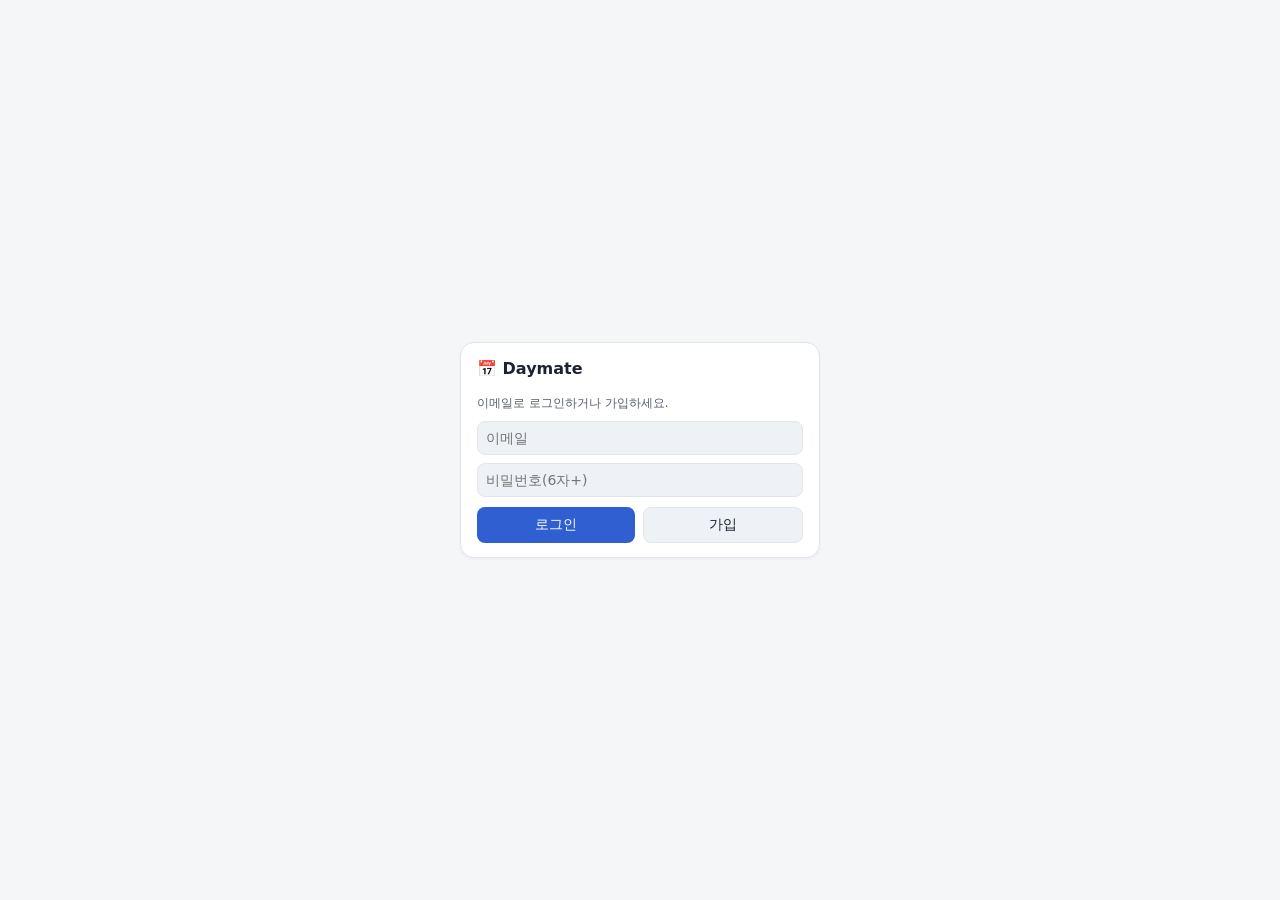
==== static/login.html @ 56f780a0 "feat(deploy): session-based static serving + login page Co-Authored-By: Claude Opus 4.8 (1M context)" ====
<!DOCTYPE html><html lang="ko"><head><meta charset="UTF-8">
<meta name="viewport" content="width=device-width, initial-scale=1, viewport-fit=cover">
<title>Daymate 로그인</title><link rel="stylesheet" href="/static/style.css"></head>
<body style="display:flex;align-items:center;justify-content:center;min-height:100vh">
<div class="card" style="max-width:360px;width:100%">
  <h2 id="ttl">📅 Daymate</h2>
  <p class="hint" id="msg">이메일로 로그인하거나 가입하세요.</p>
  <input id="email" type="email" placeholder="이메일" style="width:100%;margin-bottom:8px">
  <input id="pw" type="password" placeholder="비밀번호(6자+)" style="width:100%;margin-bottom:10px">
  <div class="row"><button id="loginBtn" style="flex:1">로그인</button>
  <button id="regBtn" class="ghost" style="flex:1">가입</button></div>
</div>
<script>
async function post(p){const r=await fetch(p,{method:"POST",headers:{"Content-Type":"application/json"},
  body:JSON.stringify({email:email.value.trim(),password:pw.value})});return r;}
function go(){location.href="/";}
loginBtn.onclick=async()=>{const r=await post("/api/login");if(r.ok)go();else msg.textContent=(await r.json()).error;};
regBtn.onclick=async()=>{const r=await post("/api/register");if(r.ok)go();else msg.textContent=(await r.json()).error;};
</script></body></html>
---- static/style.css ----
:root {
  --bg: #f5f6f8;
  --panel: #ffffff;
  --panel2: #eef1f5;
  --text: #1c2230;
  --muted: #565d6d;
  --line: #e2e5ec;
  --grad: #2f5fd0;
  --goal: #1f9e6b;
  --filler: #8089a0;
  --meal: #d08a2f;
  --exercise: #d0492f;
  --free: #9aa1b0;
  --event: #8a4fd0;
  --important: #e23c5a;
  --routine: #aab0bc;
  --selfdev: #1f9aa6;
}
* { box-sizing: border-box; }
body {
  margin: 0; background: var(--bg); color: var(--text);
  font-family: -apple-system, BlinkMacSystemFont, "Apple SD Gothic Neo",
    "Noto Sans KR", "Malgun Gothic", "Segoe UI", system-ui, sans-serif;
  -webkit-font-smoothing: antialiased;
  -moz-osx-font-smoothing: grayscale;
  line-height: 1.55;
}
header {
  display: flex; justify-content: space-between; align-items: center;
  flex-wrap: wrap; gap: 12px;
  padding: max(16px, env(safe-area-inset-top)) 24px 16px; border-bottom: 1px solid var(--line);
  position: sticky; top: 0; background: var(--bg); z-index: 5;
}
h1 { font-size: 20px; margin: 0; }
.controls { display: flex; gap: 8px; flex-wrap: wrap; }
button {
  background: var(--grad); color: #fff; border: 0; border-radius: 8px;
  padding: 8px 14px; font-size: 14px; cursor: pointer;
  transition: filter .12s, transform .06s, opacity .12s;
}
button.ghost { background: var(--panel2); color: var(--text); border: 1px solid var(--line); }
button:hover { filter: brightness(1.1); }
button:active { transform: translateY(1px); opacity: .85; }
input, textarea {
  background: var(--panel2); color: var(--text); border: 1px solid var(--line);
  border-radius: 8px; padding: 8px; font-size: 14px; font-family: inherit;
}
input:focus, textarea:focus, select:focus {
  outline: none; border-color: var(--grad);
  box-shadow: 0 0 0 3px rgba(47,95,208,.15);
}
main {
  display: grid; grid-template-columns: 232px 1fr 332px; gap: 20px;
  padding: 20px 24px; max-width: 1340px; margin: 0 auto;
}
@media (max-width: 1080px) { main { grid-template-columns: 1fr; } }
.leftpanel { display: flex; flex-direction: column; gap: 16px; }
.card { background: var(--panel); border: 1px solid var(--line); border-radius: 14px;
  padding: 14px 16px; box-shadow: 0 1px 3px rgba(20,30,60,.05); }
.card h3 { display: flex; align-items: center; gap: 6px; font-size: 14px;
  color: var(--text); margin: 0 0 10px; }
.card .cnt { margin-left: auto; font-size: 11px; color: var(--muted);
  background: var(--panel2); border-radius: 999px; padding: 1px 8px; }
.card.sd { background: #f3fbfb; border-color: #d5edef; }
.card.urgent { background: #fdf3f5; border-color: #f5d9e0; }
.card.cond { background: linear-gradient(135deg, #fbf7ef, #eef4fb); border-color: #e0e6f0; }
.cond-row { display: flex; align-items: center; gap: 8px; margin-bottom: 8px; }
.cond-lab { font-size: 12px; color: var(--muted); width: 38px; flex: none; }
.cond-opts { display: flex; gap: 4px; flex: 1; }
.cond-opt { flex: 1; background: var(--panel); border: 1px solid var(--line);
  border-radius: 8px; padding: 4px 0; font-size: 17px; cursor: pointer; line-height: 1.2;
  filter: grayscale(.5); opacity: .65; transition: all .12s; }
.cond-opt:hover { opacity: 1; filter: none; }
.cond-opt.on { opacity: 1; filter: none; border-color: var(--grad);
  background: #fff; box-shadow: 0 0 0 2px rgba(47,95,208,.18); transform: translateY(-1px); }
.cond-foot { display: flex; align-items: center; gap: 10px; margin-top: 4px; }
.cond-gauge { flex: 1; display: flex; flex-direction: column; line-height: 1.3; }
.cond-gauge b { font-size: 14px; color: var(--text); }
.cond-gauge small { font-size: 11px; color: var(--muted); }
.cond-foot button { padding: 6px 14px; font-size: 13px; }
.cond-foot button:disabled { opacity: .45; cursor: default; }
.mini { list-style: none; margin: 0; padding: 0; display: flex; flex-direction: column; gap: 8px; }
.mini li { display: flex; gap: 8px; font-size: 13px; line-height: 1.4; align-items: flex-start; }
.mini li::before { content: ""; width: 7px; height: 7px; border-radius: 50%;
  margin-top: 5px; flex: none; }
.card.sd .mini li::before { background: var(--selfdev); }
.card.urgent .mini li::before { background: var(--important); }
.mini li.empty { color: var(--muted); }
.mini li.empty::before { display: none; }
.card.urgent .mini li b { color: #b02a44; }
.cardedit { margin-left: 6px; background: transparent; border: 1px solid var(--line);
  color: var(--muted); border-radius: 6px; padding: 1px 7px; font-size: 12px;
  cursor: pointer; line-height: 1; }
.cardedit:hover { color: var(--grad); border-color: var(--grad); }
.cardeditor { display: flex; flex-direction: column; gap: 8px; }
.cardeditor textarea { width: 100%; resize: vertical; font-family: inherit; }
.cardeditor .ed-actions button { padding: 5px 12px; font-size: 13px; }
.cardeditor .hint { margin: 0; }
h2 { font-size: 16px; margin: 0 0 12px; }
h3 { font-size: 14px; margin: 0 0 8px; color: var(--text); }
.ttbar { display: flex; gap: 8px; margin-bottom: 12px; }
#btnReplanNow { background: var(--panel2); color: var(--text); border: 1px solid var(--line);
  font-size: 13px; padding: 7px 12px; }
#btnReplanNow:hover { border-color: var(--grad); color: var(--grad); }
.carrypanel { background: #fff7ef; border: 1px solid #f0d9a8; border-radius: 12px;
  padding: 12px 14px; margin-bottom: 12px; }
.carry-h { margin: 0 0 10px; font-size: 13px; color: var(--text); }
.carry-list { display: flex; flex-direction: column; gap: 7px; margin-bottom: 12px; }
.carry-item { display: flex; align-items: center; gap: 8px; font-size: 13px; cursor: pointer; }
.carry-item input { width: 16px; height: 16px; }
.carry-actions { display: flex; gap: 8px; }
.carry-actions button { padding: 6px 14px; font-size: 13px; }
.legend-wrap { margin-bottom: 12px; }
.legend-wrap > summary { cursor: pointer; font-size: 12px; color: var(--muted);
  list-style: none; display: inline-flex; align-items: center; gap: 4px;
  padding: 2px 0; user-select: none; }
.legend-wrap > summary::-webkit-details-marker { display: none; }
.legend-wrap > summary::before { content: "▸"; font-size: 10px; transition: transform .15s; }
.legend-wrap[open] > summary::before { transform: rotate(90deg); }
.legend-wrap > summary:hover { color: var(--grad); }
.legend { display: flex; flex-wrap: wrap; gap: 8px; margin: 8px 0 0; }
.legend span { font-size: 11px; padding: 2px 8px; border-radius: 999px; color: #fff; }
ol#slots { list-style: none; margin: 0; padding: 0; }
.slot {
  display: flex; align-items: center; gap: 10px; padding: 7px 10px;
  border-left: 4px solid var(--line); border-bottom: 1px solid var(--line);
  background: var(--panel);
}
.slot .time { width: 96px; color: var(--muted); font-variant-numeric: tabular-nums; font-size: 13px; }
.slot .slotbody { flex: 1; min-width: 0; cursor: text; }
.slot .label { font-size: 14px; }
.slot .note { font-size: 12px; color: var(--muted); margin-top: 2px;
  white-space: pre-wrap; line-height: 1.4; }
.slot.done .label { text-decoration: line-through; color: var(--muted); }
.slot.now { position: relative; box-shadow: inset 3px 0 0 0 var(--grad); background: #f3f6fe; }
.slot.now .time::before { content: "지금 "; color: var(--grad); font-weight: 700; font-size: 11px; }
.slot.edited .label::after { content: " ✎"; color: var(--grad); font-size: 11px; }
.editbtn { background: transparent; border: 1px solid var(--line); color: var(--muted);
  border-radius: 6px; padding: 2px 8px; font-size: 13px; cursor: pointer; line-height: 1; }
.editbtn:hover { color: var(--grad); border-color: var(--grad); }
.slot.editing { align-items: flex-start; }
.editbox { flex: 1; display: flex; flex-direction: column; gap: 6px; }
.editbox .ed-label, .editbox .ed-note { width: 100%; }
.editbox .ed-note { resize: vertical; }
.ed-actions { display: flex; gap: 6px; }
.ed-actions button { padding: 5px 12px; font-size: 13px; }
.slot input[type=checkbox] { width: 20px; height: 20px; flex: none;
  accent-color: var(--grad); cursor: pointer; }
.t-grad { border-left-color: var(--grad); }
.t-goal { border-left-color: var(--goal); }
.t-filler { border-left-color: var(--filler); }
.t-meal { border-left-color: var(--meal); }
.t-exercise { border-left-color: var(--exercise); }
.t-free { border-left-color: var(--free); }
.t-event { border-left-color: var(--event); }
.t-important { border-left-color: var(--important); background: #fdeef1; }
.t-routine { border-left-color: var(--routine); }
.t-selfdev { border-left-color: var(--selfdev); }
.gradwin { box-shadow: inset 3px 0 0 0 rgba(47,95,208,.35); }
.side section {
  background: var(--panel); border: 1px solid var(--line);
  border-radius: 14px; padding: 14px 16px; margin-bottom: 16px;
  box-shadow: 0 1px 3px rgba(20,30,60,.05);
}
.side textarea, .side input { width: 100%; margin-bottom: 8px; }
.row { display: flex; gap: 8px; }
.row input { flex: 1; }
.hint { font-size: 12px; color: var(--muted); margin: 0 0 8px; }
code { background: var(--panel2); padding: 1px 5px; border-radius: 4px; font-size: 12px; }
.upcoming { list-style: none; margin: 0; padding: 0; font-size: 13px; }
.upcoming li { display: flex; justify-content: space-between; align-items: center;
  gap: 8px; padding: 6px 0; border-bottom: 1px solid var(--line); color: var(--muted); }
.upcoming li.muted { justify-content: flex-start; }
.warn { margin: 0 24px; padding: 10px 14px; background: #fff4e0; border: 1px solid #f0d9a8;
  color: #8a5a00; border-radius: 8px; font-size: 13px; }
.evlist { list-style: none; margin: 10px 0 0; padding: 0; font-size: 13px; }
.evlist li { display: flex; justify-content: space-between; align-items: center;
  padding: 6px 0; border-bottom: 1px solid var(--line); }
.evlist li.muted { color: var(--muted); justify-content: flex-start; }
button.del { background: transparent; color: #c0392b; border: 1px solid #e6b3b0;
  padding: 2px 8px; font-size: 12px; border-radius: 6px; }
/* 🔀 다시 짜기 = 헤더 주 액션(primary, 기본 grad). PNG·향후계획은 ghost(secondary). */
.chat .row { margin-top: 8px; }
.chatlog { max-height: 280px; overflow-y: auto; display: flex; flex-direction: column;
  gap: 8px; padding: 4px 0; }
.msg { padding: 8px 10px; border-radius: 10px; font-size: 13px; line-height: 1.45;
  white-space: pre-wrap; max-width: 92%; }
.msg.user { align-self: flex-end; background: var(--grad); color: #fff;
  border-bottom-right-radius: 2px; }
.msg.assistant { align-self: flex-start; background: var(--panel2);
  border: 1px solid var(--line); border-bottom-left-radius: 2px; }
.msg.quote { align-self: center; max-width: 96%; text-align: center; font-style: italic;
  color: #3a3550; background: linear-gradient(135deg, #fbf7ef, #f3f1fb);
  border: 1px solid #e7e2f0; }
/* 주간 타임테이블 */
.seg { background: var(--panel2); color: var(--muted); border: 1px solid var(--line); }
.seg.active { background: var(--grad); color: #fff; border-color: var(--grad); }
.weekview { max-width: 1100px; margin: 0 auto; padding: 8px 24px 32px; }
.weekhead { display: flex; justify-content: space-between; align-items: center;
  flex-wrap: wrap; gap: 10px; margin-bottom: 12px; }
.weekgrid { display: grid; position: relative; background: var(--panel);
  border: 1px solid var(--line); border-radius: 14px; overflow: hidden;
  font-variant-numeric: tabular-nums; box-shadow: 0 1px 3px rgba(20,30,60,.05); }
.wk-corner { grid-area: 1 / 1; background: var(--panel); border-bottom: 1px solid var(--line);
  border-right: 1px solid var(--line); }
.wk-dayhead { background: var(--panel); border-bottom: 1px solid var(--line);
  border-right: 1px solid var(--line); padding: 8px 4px 6px; text-align: center;
  cursor: pointer; line-height: 1.25; }
.wk-dayhead:hover { background: var(--panel2); }
.wk-dayhead b { font-size: 14px; font-weight: 600; }
.wk-dayhead span { display: block; font-size: 11px; color: var(--muted); }
.wk-dayhead.today b { color: #fff; background: var(--grad); border-radius: 999px;
  padding: 1px 9px; display: inline-block; }
.wk-colbg { border-right: 1px solid var(--line); pointer-events: none; }
.wk-hourline { border-top: 1px solid var(--line); pointer-events: none; }
.wk-time { grid-column: 1; font-size: 10px; color: var(--muted); text-align: right;
  padding: 1px 6px 0 0; background: var(--panel); }
.wk-event { margin: 1px 3px; border-radius: 8px; padding: 3px 7px; overflow: hidden;
  border-left: 3px solid; cursor: pointer; transition: filter .1s; z-index: 1; }
.wk-event:hover { filter: brightness(.97); }
.wk-event .t { display: block; font-weight: 600; font-size: 11px; line-height: 1.25;
  overflow: hidden; text-overflow: ellipsis; white-space: nowrap; }
.wk-event .r { font-size: 10px; opacity: .75; }
.wk-event.done { opacity: .5; }
.wk-event.done .t { text-decoration: line-through; }
/* 파스텔 이벤트 색 */
.ev-grad { background: #e1e9fc; color: #2a4b91; border-left-color: #8aa3e8; }
.ev-goal { background: #ddf2e8; color: #1d7350; border-left-color: #6cc79e; }
.ev-selfdev { background: #d9f1f4; color: #15737b; border-left-color: #6bc5cf; }
.ev-meal { background: #fdf0db; color: #93600f; border-left-color: #eec074; }
.ev-exercise { background: #fce2db; color: #ad3a22; border-left-color: #f0a08f; }
.ev-event { background: #efe3fc; color: #66409f; border-left-color: #bb9be4; }
.ev-important { background: #fce0e8; color: #ab2942; border-left-color: #f08fa3; }
.ev-filler { background: #eef0f5; color: #586073; border-left-color: #bcc4d1; }
.ev-free { background: #f4f6f9; color: #8b93a3; border-left-color: #d4dae3; }
.ev-routine { background: #eef0f5; color: #6b7280; border-left-color: #c6ccd6; }
/* 일간 슬롯 파스텔 배경 */
.slot.t-grad { background: #f1f5fe; } .slot.t-goal { background: #eefaf3; }
.slot.t-selfdev { background: #edf9fa; } .slot.t-meal { background: #fdf6ea; }
.slot.t-exercise { background: #fdf1ed; } .slot.t-event { background: #f6effd; }
.slot.t-important { background: #fdeef2; } .slot.t-filler { background: #f6f7f9; }
.slot.t-free { background: #f8f9fb; } .slot.t-routine { background: #f5f6f8; }
.badge { font-size: 11px; color: var(--grad); background: var(--panel2);
  border: 1px solid var(--line); border-radius: 999px; padding: 1px 8px; margin-left: 6px; }
.hidden { display: none; }

/* ===== 모바일 전용 UI (하단 탭 네비) ===== */
.bnav { display: none; }
@media (max-width: 760px) {
  body { padding-bottom: calc(62px + env(safe-area-inset-bottom)); }
  header { padding: max(10px, env(safe-area-inset-top)) 14px 10px; gap: 8px; }
  header h1 { font-size: 17px; }
  .controls { gap: 6px; }
  .controls button { padding: 8px 11px; font-size: 13px; }
  /* 데스크톱용 토글·부가 버튼은 모바일에서 숨김 (하단탭·도구탭이 대신) */
  #btnDaily, #btnWeek, #btnRefresh { display: none; }
  main { padding: 14px; gap: 14px; }
  .weekview { padding: 8px 12px; overflow-x: auto; }
  .weekgrid { min-width: 660px; }   /* 7일 가독성: 가로 스크롤 */

  /* 탭별 화면 전환 */
  body:not(.tab-week) #weekView { display: none !important; }
  body.tab-week #mainGrid { display: none; }
  body.tab-week #weekView { display: block; }
  body.tab-today .side { display: none; }
  body.tab-tools .leftpanel, body.tab-tools .timetable { display: none; }

  /* 터치 친화: 큰 입력·버튼 */
  input, textarea, .side button, .ed-actions button { font-size: 16px; }
  .slot { padding: 10px 10px; }
  .slot .label { font-size: 15px; }
  .editbtn { padding: 4px 10px; font-size: 15px; }
  .wk-event .t { font-size: 10px; }

  /* 하단 탭바 */
  .bnav {
    display: flex; position: fixed; left: 0; right: 0; bottom: 0; z-index: 30;
    background: var(--panel); border-top: 1px solid var(--line);
    padding-bottom: env(safe-area-inset-bottom);
    box-shadow: 0 -2px 8px rgba(20,30,60,.06);
  }
  .bnav button {
    flex: 1; background: transparent; border: 0; color: var(--muted);
    display: flex; flex-direction: column; align-items: center; gap: 2px;
    padding: 8px 0 7px; font-size: 11px; cursor: pointer;
  }
  .bnav button .i { font-size: 21px; line-height: 1; }
  .bnav button.active { color: var(--grad); font-weight: 600; }
}

/* 평소 루틴 / 세팅 행 */
.habitrows, .su-sub { display: flex; flex-direction: column; gap: 6px; margin-bottom: 8px; }
.habit-row { display: flex; gap: 6px; align-items: center; flex-wrap: wrap; }
.side .habit-row input, .setup-card .habit-row input { width: auto; margin-bottom: 0; }
.habit-row .h-name, .habit-row .m-name, .habit-row .f-name { flex: 1; min-width: 110px; }
.habit-row .h-blocks, .habit-row .m-blocks { width: 56px; }
.habit-row .h-cont { display: flex; align-items: center; gap: 4px; font-size: 12px;
  color: var(--muted); white-space: nowrap; }
.habit-row .h-cont input { width: 15px; height: 15px; margin: 0; }
.habit-row .h-pref, .habit-row .m-start { width: auto; }
.habit-row .f-load { padding: 4px; border-radius: 6px; border: 1px solid var(--line); }

/* 초기 세팅 위저드 */
.setup-overlay { position: fixed; inset: 0; z-index: 60; background: rgba(20,30,60,.45);
  align-items: flex-start; justify-content: center; overflow-y: auto;
  padding: 24px 14px; display: none; }
.setup-overlay:not(.hidden) { display: flex; }  /* .hidden 없을 때만 표시 (전역 .hidden 영향 없음) */
.setup-card { background: var(--bg); border-radius: 16px; max-width: 560px; width: 100%;
  padding: 22px 22px 18px; box-shadow: 0 12px 40px rgba(20,30,60,.25); }
.setup-card h2 { margin: 0 0 6px; }
.setup-form { display: flex; flex-direction: column; gap: 14px; margin: 14px 0 18px; }
.setup-field { display: flex; flex-direction: column; gap: 6px; }
.setup-q { font-size: 13px; font-weight: 600; color: var(--text); }
.setup-controls { display: flex; gap: 8px; flex-wrap: wrap; align-items: center; }
.setup-controls > input[type=time], .setup-controls > input[type=number] { width: auto; margin: 0; }
.setup-controls > input[type=text] { flex: 1; min-width: 140px; margin: 0; }
.setup-controls > textarea { width: 100%; margin: 0; }
.setup-controls .su-sub { width: 100%; }
.setup-actions { display: flex; gap: 8px; justify-content: flex-end; }
.setup-actions button { padding: 9px 16px; }
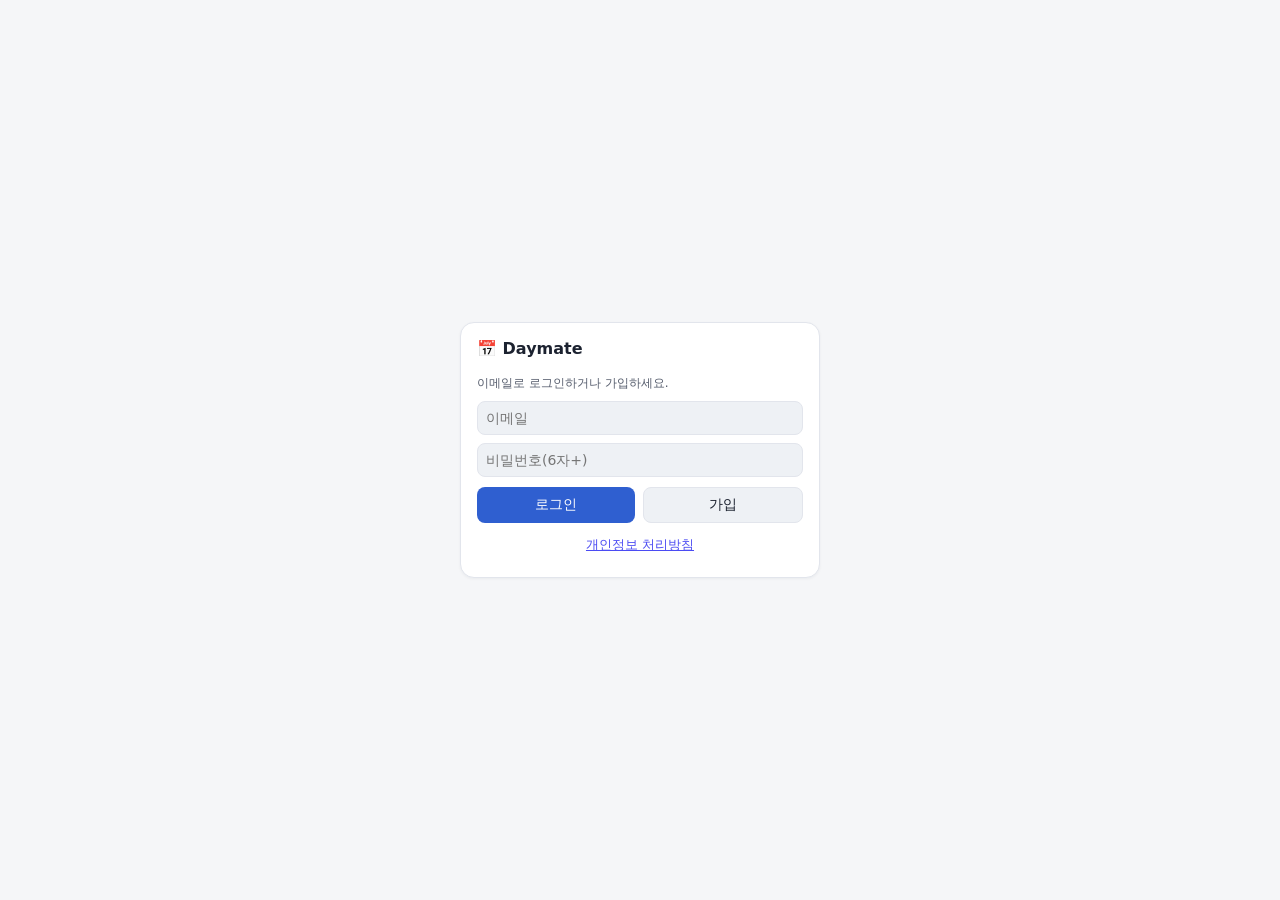
==== commit cdcfa868: "feat(deploy): add privacy policy page + login link" ====
--- a/static/login.html
+++ b/static/login.html
@@ -9,6 +9,8 @@
   <input id="pw" type="password" placeholder="비밀번호(6자+)" style="width:100%;margin-bottom:10px">
   <div class="row"><button id="loginBtn" style="flex:1">로그인</button>
   <button id="regBtn" class="ghost" style="flex:1">가입</button></div>
+  <p class="hint" style="margin-top:12px;text-align:center;font-size:.8rem">
+    <a href="/privacy.html" style="opacity:.7">개인정보 처리방침</a></p>
 </div>
 <script>
 async function post(p){const r=await fetch(p,{method:"POST",headers:{"Content-Type":"application/json"},
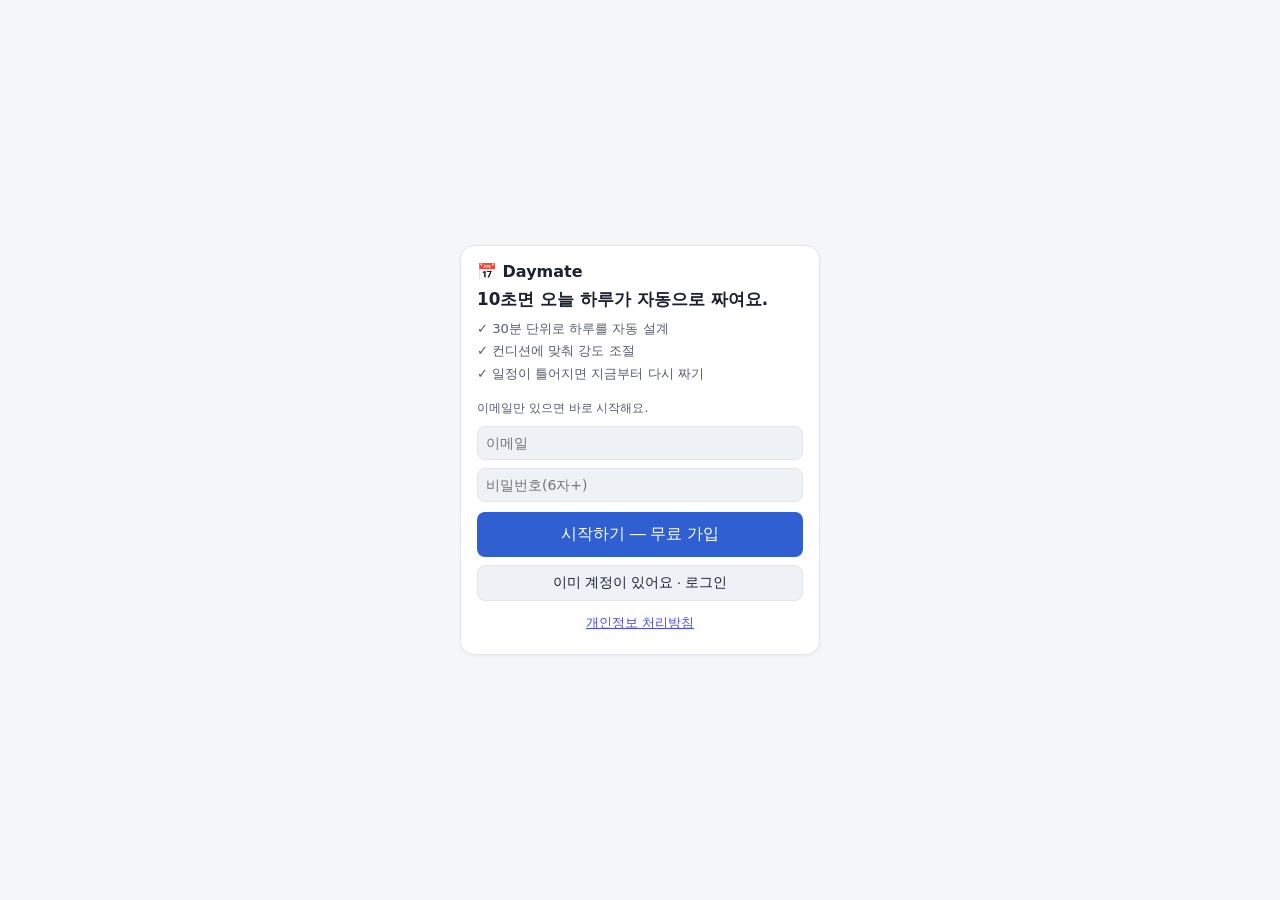
==== commit 2a2dae8f: "feat(deploy): add onboarding value prop + primary CTA on login (U1) Reduce signup churn: lead with '" ====
--- a/static/login.html
+++ b/static/login.html
@@ -3,12 +3,19 @@
 <title>Daymate 로그인</title><link rel="stylesheet" href="/static/style.css"></head>
 <body style="display:flex;align-items:center;justify-content:center;min-height:100vh">
 <div class="card" style="max-width:360px;width:100%">
-  <h2 id="ttl">📅 Daymate</h2>
-  <p class="hint" id="msg">이메일로 로그인하거나 가입하세요.</p>
+  <h2 id="ttl" style="margin-bottom:4px">📅 Daymate</h2>
+  <p style="font-size:1.05rem;font-weight:600;color:var(--text);margin:0 0 6px;line-height:1.4">
+    10초면 오늘 하루가 자동으로 짜여요.</p>
+  <ul style="list-style:none;padding:0;margin:0 0 14px;font-size:.82rem;color:var(--muted);line-height:1.7">
+    <li>✓ 30분 단위로 하루를 자동 설계</li>
+    <li>✓ 컨디션에 맞춰 강도 조절</li>
+    <li>✓ 일정이 틀어지면 지금부터 다시 짜기</li>
+  </ul>
+  <p class="hint" id="msg">이메일만 있으면 바로 시작해요.</p>
   <input id="email" type="email" placeholder="이메일" style="width:100%;margin-bottom:8px">
   <input id="pw" type="password" placeholder="비밀번호(6자+)" style="width:100%;margin-bottom:10px">
-  <div class="row"><button id="loginBtn" style="flex:1">로그인</button>
-  <button id="regBtn" class="ghost" style="flex:1">가입</button></div>
+  <button id="regBtn" style="width:100%;margin-bottom:8px;font-size:1rem;padding:12px">시작하기 — 무료 가입</button>
+  <div class="row"><button id="loginBtn" class="ghost" style="flex:1">이미 계정이 있어요 · 로그인</button></div>
   <p class="hint" style="margin-top:12px;text-align:center;font-size:.8rem">
     <a href="/privacy.html" style="opacity:.7">개인정보 처리방침</a></p>
 </div>
--- a/static/style.css
+++ b/static/style.css
@@ -179,6 +179,11 @@
 .evlist li.muted { color: var(--muted); justify-content: flex-start; }
 button.del { background: transparent; color: #c0392b; border: 1px solid #e6b3b0;
   padding: 2px 8px; font-size: 12px; border-radius: 6px; }
+.account { margin-top: 18px; }
+.account #btnLogout { margin-bottom: 10px; }
+.account .danger-hint { color: #c0392b; }
+button.danger { background: #c0392b; color: #fff; border: 1px solid #c0392b; }
+button.danger:hover { background: #a93226; }
 /* 🔀 다시 짜기 = 헤더 주 액션(primary, 기본 grad). PNG·향후계획은 ghost(secondary). */
 .chat .row { margin-top: 8px; }
 .chatlog { max-height: 280px; overflow-y: auto; display: flex; flex-direction: column;
@@ -318,3 +323,11 @@
 .setup-controls .su-sub { width: 100%; }
 .setup-actions { display: flex; gap: 8px; justify-content: flex-end; }
 .setup-actions button { padding: 9px 16px; }
+
+/* Pro 업그레이드 (출시 후 제공 — 현재 비활성 플레이스홀더) */
+.prosection { border: 1px solid var(--line); border-radius: 10px; padding: 12px 14px;
+  background: linear-gradient(180deg, #fffdf6, var(--panel)); }
+.prosection h3 { margin: 0 0 4px; }
+.profeat { list-style: none; padding: 0; margin: 8px 0; display: grid;
+  grid-template-columns: 1fr 1fr; gap: 4px 10px; font-size: 13px; color: var(--text); }
+#btnPro:disabled { opacity: .5; cursor: default; width: 100%; }
